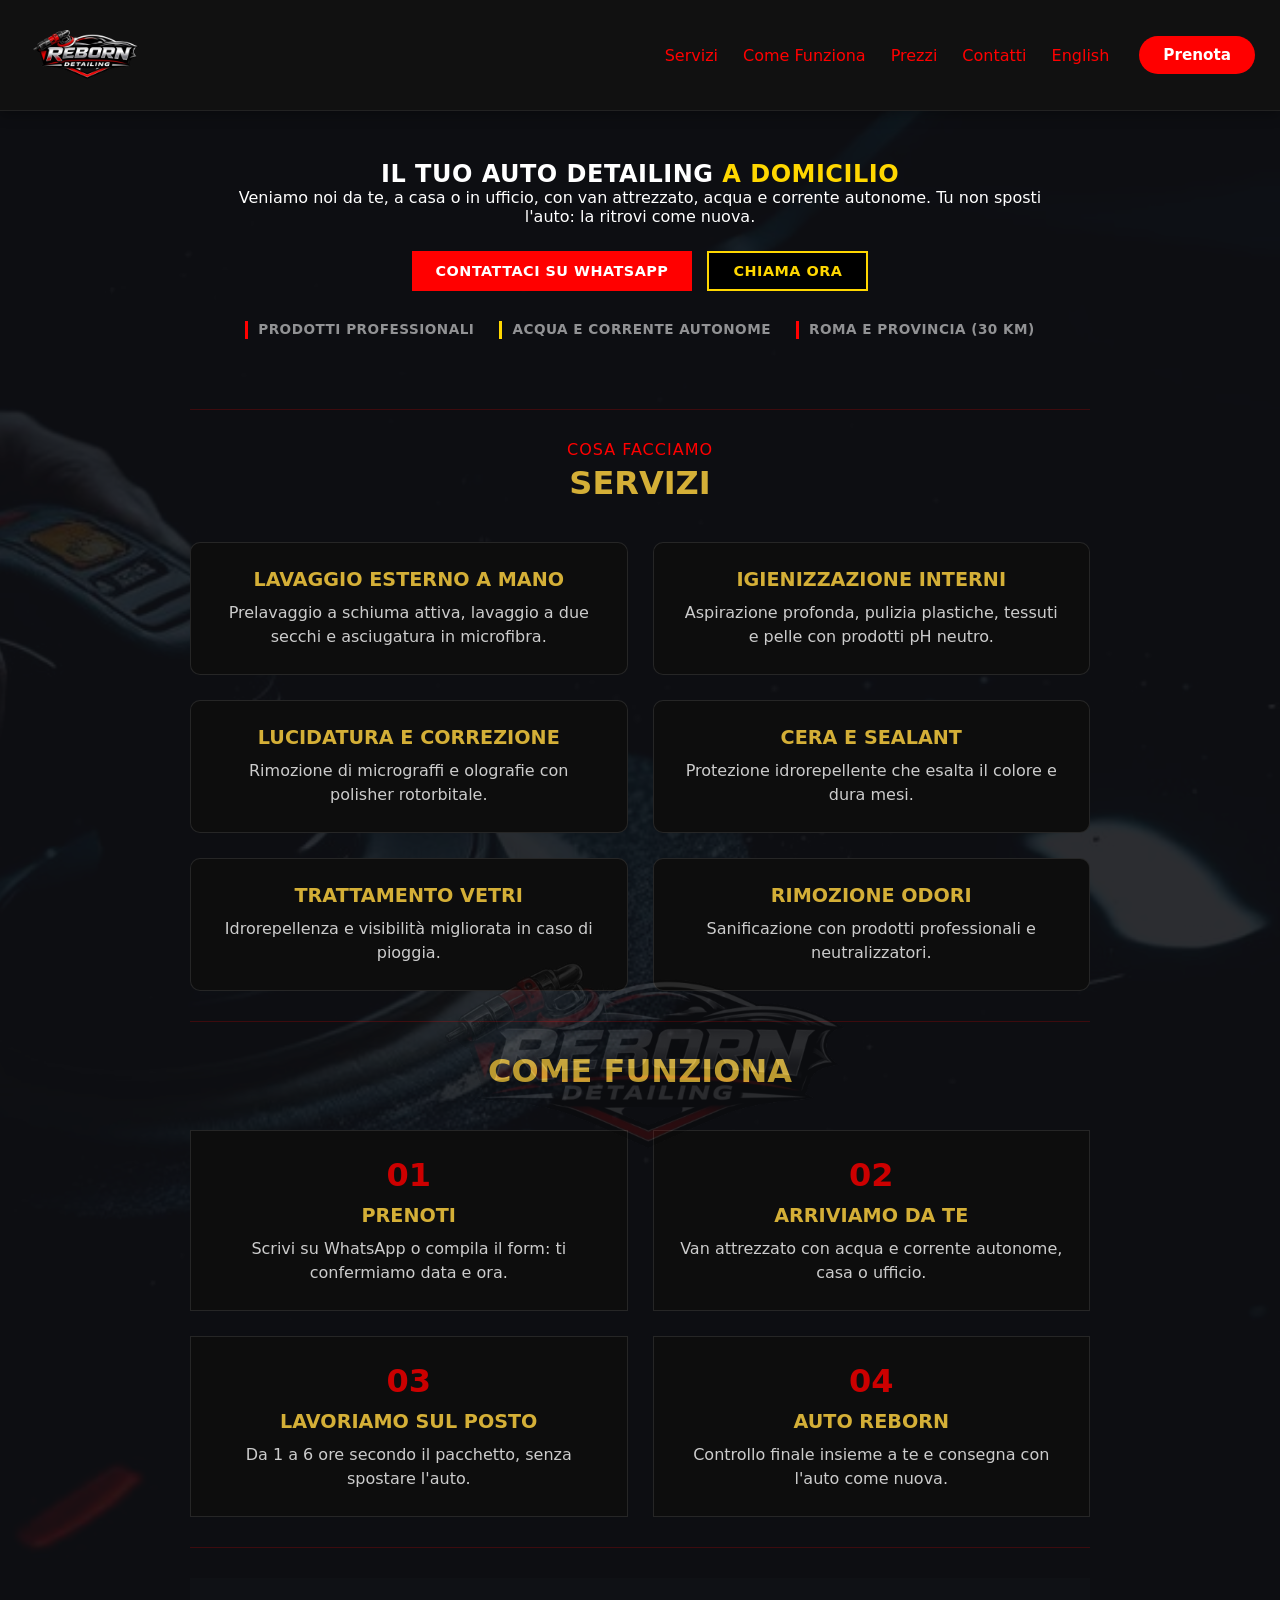
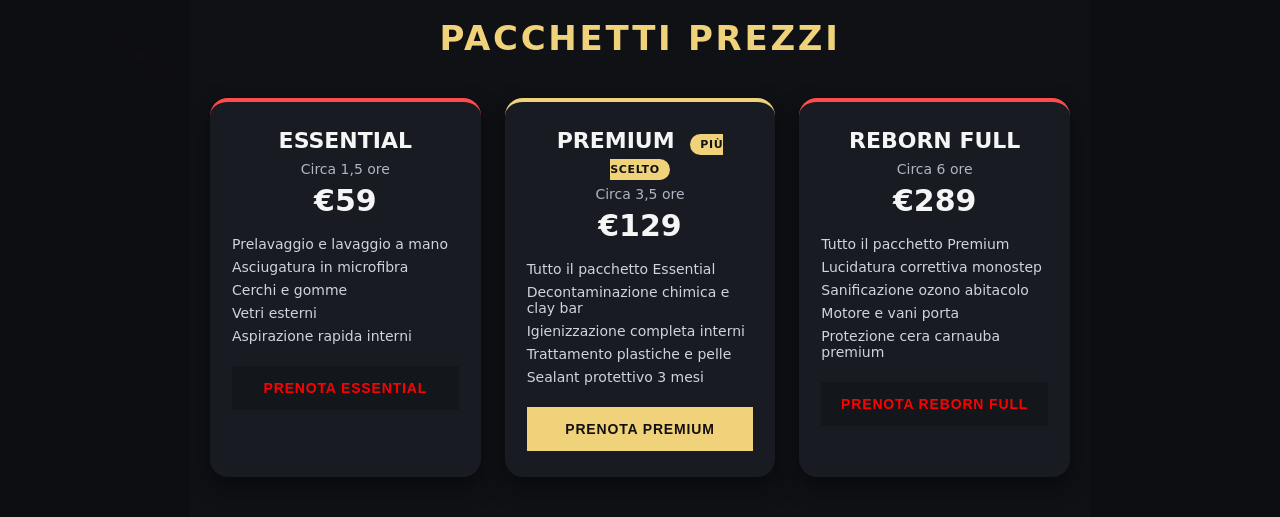
==== index.html @ ec211e53 "adjust index" ====
<!DOCTYPE html>
<html lang="it">

<head>
    <meta charset="UTF-8">
    <meta name="viewport" content="width=device-width, initial-scale=1.0">
    <title>Reborn</title>
    <!-- App style -->
    <link rel="stylesheet" href="../css/style.css">
    <!-- App Script -->
    <script src="../js/myscript.js" defer></script>
</head>

<body>
  <header class="header">
    <a href="#" class="logo">
      <img class="logo" src="../img/reborn_logo-removebg-preview.png" alt="logo">
    </a>

    <!-- Hamburger button -->
    <button id="menu-btn" class="hamburger" aria-label="Menu navigation">
      <span></span>
      <span></span>
      <span></span>
    </button>

    <!-- Navigation Menu -->
    <nav id="menu" class="menu">
      <a href="#" class="btn-reserve" data-i18n="reserve">Prenota</a>
      <ul>
        <li><a data-i18n="services" href="#">Servizi</a></li>
        <li><a data-i18n="howItWorks" href="#">Come Funziona</a></li>
        <li><a data-i18n="prices" href="#">Prezzi</a></li>
        <li><a data-i18n="contact" href="#">Contatti</a></li>
        <!-- Bottone lingua -->
        <li><a id="lang-switch" href="#">English</a></li>
      </ul>
    </nav>
  </header>
  <main>
    <section class="first_section">
       <h1 class="title" id="title_text">Il tuo auto detailing <span class="gold">a domicilio</span></h1>
    <p class="text" data-i18n="text">Veniamo noi da te, a casa o in ufficio, con van attrezzato, acqua e corrente autonome. Tu non sposti l'auto: la ritrovi come nuova.</p>

    <div class="cta-buttons">
      <a href="#" class="btn-whatsapp" data-i18n="whatsapp">Contattaci su WhatsApp</a>
      <a href="#" class="btn-call" data-i18n="call_now">Chiama Ora</a>
    </div>

    <ul class="feature-list">
      <li class="line-red" data-i18n="feat_products">Prodotti professionali</li>
      <li class="line-gold" data-i18n="feat_power">Acqua e corrente autonome</li>
      <li class="line-red" data-i18n="feat_location">Roma e provincia (30 km)</li>
    </ul>
    </section>
   
    <div class="spacer"></div>
  

    <hr>
    <div class="spacer"></div>
    <p class="section-subtitle" data-i18n="section_subtitle">Cosa facciamo</p>
    <h2 class="section-title" data-i18n="section_title">Servizi</h2>

    <section class="services-grid">

    <div class="service-box">
        <h3 data-i18n="srv1_title">LAVAGGIO ESTERNO A MANO</h3>
        <p data-i18n="srv1_text">Prelavaggio a schiuma attiva, lavaggio a due secchi e asciugatura in microfibra.</p>
    </div>

    <div class="service-box">
        <h3 data-i18n="srv2_title">IGIENIZZAZIONE INTERNI</h3>
        <p data-i18n="srv2_text">Aspirazione profonda, pulizia plastiche, tessuti e pelle con prodotti pH neutro.</p>
    </div>

    <div class="service-box">
        <h3 data-i18n="srv3_title">LUCIDATURA E CORREZIONE</h3>
        <p data-i18n="srv3_text">Rimozione di micrograffi e olografie con polisher rotorbitale.</p>
    </div>

    <div class="service-box">
        <h3 data-i18n="srv4_title">CERA E SEALANT</h3>
        <p data-i18n="srv4_text">Protezione idrorepellente che esalta il colore e dura mesi.</p>
    </div>

    <div class="service-box">
        <h3 data-i18n="srv5_title">TRATTAMENTO VETRI</h3>
        <p data-i18n="srv5_text">Idrorepellenza e visibilità migliorata in caso di pioggia.</p>
    </div>

    <div class="service-box">
        <h3 data-i18n="srv6_title">RIMOZIONE ODORI</h3>
        <p data-i18n="srv6_text">Sanificazione con prodotti professionali e neutralizzatori.</p>
    </div>

</section>
<div class="spacer"></div>
<hr>
<div class="spacer"></div>
    
    <h2 class="howItWorks-title" data-i18n="howItWorks_title">come funziona</h2>
<section class="howItWorks-grid">
   <div class="howItWorks-box">
        <h2 class="number">01</h2>
        <h3 data-i18n="srv7_title">Prenoti</h3>
        <p data-i18n="srv7_text">Scrivi su WhatsApp o compila il form: ti confermiamo data e ora.</p>
    </div>

    <div class="howItWorks-box">
        <h2 class="number">02</h2>
        <h3 data-i18n="srv8_title">Arriviamo da te</h3>
        <p data-i18n="srv8_text">Van attrezzato con acqua e corrente autonome, casa o ufficio.</p>
    </div>

    <div class="howItWorks-box">
        <h2 class="number">03</h2>
        <h3 data-i18n="srv9_title">Lavoriamo sul posto</h3>
        <p data-i18n="srv9_text">Da 1 a 6 ore secondo il pacchetto, senza spostare l'auto.</p>
    </div>

    <div class="howItWorks-box">
        <h2 class="number">04</h2>
        <h3 data-i18n="srv10_title">Auto reborn</h3>
        <p data-i18n="srv10_text">Controllo finale insieme a te e consegna con l'auto come nuova.</p>
    </div>

</section>
<div class="spacer"></div>
<hr>
<div class="spacer"></div>
<section class="pricing">
  <h1 data-i18n="pricing_title">PACCHETTI PREZZI</h1>

  <div class="pricing-container">

    <article class="card card-essential">
      <h2 data-i18n="essential_title">ESSENTIAL</h2>
      <p class="duration" data-i18n="essential_duration">Circa 1,5 ore</p>
      <p class="price" data-i18n="essential_price">€59</p>

      <ul class="features">
        <li data-i18n="essential_f1">Prelavaggio e lavaggio a mano</li>
        <li data-i18n="essential_f2">Asciugatura in microfibra</li>
        <li data-i18n="essential_f3">Cerchi e gomme</li>
        <li data-i18n="essential_f4">Vetri esterni</li>
        <li data-i18n="essential_f5">Aspirazione rapida interni</li>
      </ul>

      <button class="btn" data-i18n="essential_btn">Prenota Essential</button>
    </article>

    <article class="card card-premium">
      <h2>
        <span data-i18n="premium_title">PREMIUM</span>
        <span class="badge" data-i18n="premium_badge">Più scelto</span>
      </h2>

      <p class="duration" data-i18n="premium_duration">Circa 3,5 ore</p>
      <p class="price" data-i18n="premium_price">€129</p>

      <ul class="features">
        <li data-i18n="premium_f1">Tutto il pacchetto Essential</li>
        <li data-i18n="premium_f2">Decontaminazione chimica e clay bar</li>
        <li data-i18n="premium_f3">Igienizzazione completa interni</li>
        <li data-i18n="premium_f4">Trattamento plastiche e pelle</li>
        <li data-i18n="premium_f5">Sealant protettivo 3 mesi</li>
      </ul>
      <button class="btn_prm" data-i18n="premium_btn">Prenota Premium</button>
    </article>

    <article class="card card-reborn">
      <h2 data-i18n="reborn_title">REBORN FULL</h2>
      <p class="duration" data-i18n="reborn_duration">Circa 6 ore</p>
      <p class="price" data-i18n="reborn_price">€289</p>

      <ul class="features">
        <li data-i18n="reborn_f1">Tutto il pacchetto Premium</li>
        <li data-i18n="reborn_f2">Lucidatura correttiva monostep</li>
        <li data-i18n="reborn_f3">Sanificazione ozono abitacolo</li>
        <li data-i18n="reborn_f4">Motore e vani porta</li>
        <li data-i18n="reborn_f5">Protezione cera carnauba premium</li>
      </ul>

      <button class="btn" data-i18n="reborn_btn">Prenota Reborn Full</button>
    </article>

  </div>
</section>



  </main>
</body>

</html>
---- css/style.css ----
* {
  margin: 0;
  padding: 0;
  box-sizing: border-box;
}
hr {
    width: 100vw;
    margin-left: calc(50% - 50vw);
    border: none;
    border-top: 1px solid rgba(255,0,0,0.2);
}

body {
  background: #000;
  color: #fff;
  font-family: system-ui, -apple-system, BlinkMacSystemFont, 'Segoe UI', Roboto, sans-serif;
}

/* Layout generale Header */
.header {
  
  display: flex;
  justify-content: space-between;
  align-items: center;
  padding: 15px 25px;
  background-color: #111;
  border-bottom: 1px solid #222;
  z-index: 100;
}
header {
  position: fixed;
  top: 0;
  left: 0;
  width: 100%;
  z-index: 999; /* sopra tutto */
  background: #0f1115; /* colore solido per evitare trasparenze */
  padding: 15px 20px;

  /* opzionale ma consigliato */
  box-shadow: 0 4px 12px rgba(0,0,0,0.3);
}

.logo img {
  width: 120px;
  height: auto;
  display: block;
}

/* Hamburger Button */
.hamburger {
  display: flex;
  flex-direction: column;
  justify-content: space-between;
  width: 30px;
  height: 22px;
  cursor: pointer;
  border: none;
  background: transparent;
  padding: 0;
  z-index: 101;
}

.hamburger span {
  height: 3px;
  width: 100%;
  background: red;
  border-radius: 4px;
  transition: all 0.3s ease;
}

/* Animazione Hamburger a X */
.hamburger.active span:nth-child(1) {
  transform: translateY(9.5px) rotate(45deg);
}

.hamburger.active span:nth-child(2) {
  opacity: 0;
}

.hamburger.active span:nth-child(3) {
  transform: translateY(-9.5px) rotate(-45deg);
}

/* Menu Mobile (Posizionamento Dropdown) */
.menu {
  position: absolute;
  top: 100%;
  left: 0;
  width: 100%;
  background-color: #111;
  max-height: 0;
  overflow: hidden;
  opacity: 0;
  visibility: hidden;
  transition: max-height 0.35s ease, opacity 0.3s ease, visibility 0.3s ease;
  box-shadow: 0 10px 20px rgba(0, 0, 0, 0.7);
  border-bottom: 1px solid #222;
  display: flex;
  flex-direction: column;
  align-items: center;
}

.menu.open {
  max-height: 420px;
  opacity: 1;
  visibility: visible;
  padding: 20px 0;
}

/* Pulsante Prenota / Reserve */
.btn-reserve {
  display: inline-block;
  background-color: red;
  color: #fff;
  padding: 10px 24px;
  border-radius: 20px;
  text-decoration: none;
  font-weight: 600;
  font-size: 0.95rem;
  transition: background-color 0.2s ease, transform 0.2s ease;
  order: 1; /* Prima della lista su mobile */
  margin-bottom: 15px;
}

.btn-reserve:hover {
  background-color: #cc0000;
  transform: translateY(-1px);
}

.menu ul {
  display: flex;
  flex-direction: column;
  align-items: center;
  gap: 18px;
  list-style: none;
  order: 2; /* Dopo il pulsante su mobile */
}

.menu ul li a {
  text-decoration: none;
  color: red;
  font-size: 1.1rem;
  font-weight: 500;
  transition: color 0.2s ease;
}

.menu ul li a:hover {
  color: #fff;
}

/* Desktop View (>= 768px) */
@media (min-width: 768px) {
  .hamburger {
    display: none;
  }

  .menu {
    position: static;
    max-height: none;
    opacity: 1;
    visibility: visible;
    background-color: transparent;
    box-shadow: none;
    border-bottom: none;
    width: auto;
    flex-direction: row;
    align-items: center;
    gap: 30px;
    padding: 0;
  }

  .menu ul {
    flex-direction: row;
    padding: 0;
    gap: 25px;
    order: 1; /* Prima del pulsante su desktop */
  }

  .btn-reserve {
    order: 2; /* Dopo la lista menu su desktop */
    margin-bottom: 0;
  }

  .menu ul li a {
    font-size: 1rem;
  }
}

/* Typography & Main Content */
main {
  padding-top: 120px; /* regola in base all’altezza del tuo header */
  position: relative;
  padding: 0px, 25px;
  max-width: 900px;
  overflow: hidden;
}

/* Sfondo Logo in Semi-trasparenza (Watermark) */


body {
  position: relative;
  min-height: 100vh;
  background: #0f1115; /* colore di base */
  overflow-x: hidden;
}

body::before {
  content: "";
  position: absolute;
  top: 50%;
  left: 50%;
  transform: translate(-50%, -50%);
  
  width: 100%;
  height: 100%;
  background-image: url("../img/hero-detailing.jpg");
  background-repeat: no-repeat;
  background-position: center;
  background-size: cover; /* copre tutta la pagina */
  
  opacity: 0.12; /* semi-trasparenza */
  pointer-events: none;
  z-index: -1; /* dietro a tutto */
}
section.first_section::before {
  content: "";
  position: absolute;
  top: 50%;
  left: 50%;
  transform: translate(-50%, -50%);
  width: 90%;
  max-width: 450px;
  height: 90%;
  max-height: 450px;
  background-image: url("../img/reborn_logo-removebg-preview.png");
  background-repeat: no-repeat;
  background-position: center;
  background-size: contain;
  opacity: 0.12; /* Semi-trasparenza */
  pointer-events: none;
  z-index: 0;
}

h1 {
  text-transform: uppercase;
  color: #fff;
  font-weight: 700;
  letter-spacing: 0.5px;
}
section.first_section{
  padding: 40px;
}
.gold {
  color: #ffd700;
}

/* Pulsanti CTA */
.cta-buttons {
  display: flex;
  flex-direction: row;
  flex-wrap: wrap;
  align-items: center;
  justify-content: flex-start; /* Allineati a sinistra su Mobile */
  gap: 15px;
  margin-top: 25px;
}

/* Bottone Rosso Quadrato WhatsApp */
.btn-whatsapp {
  display: inline-block;
  background-color: red;
  color: #fff;
  padding: 12px 24px;
  border-radius: 0; /* Quadrato */
  border: none;
  text-decoration: none;
  text-transform: uppercase;
  font-weight: 700;
  font-size: 0.9rem;
  letter-spacing: 0.5px;
  transition: background-color 0.2s ease;
}

.btn-whatsapp:hover {
  background-color: #cc0000;
}

/* Bottone Nero con contorno e testo Oro */
.btn-call {
  display: inline-block;
  background-color: #000;
  color: #ffd700;
  border: 2px solid #ffd700;
  border-radius: 0; /* Quadrato */
  padding: 10px 24px;
  text-decoration: none;
  text-transform: uppercase;
  font-weight: 700;
  font-size: 0.9rem;
  letter-spacing: 0.5px;
  transition: background-color 0.2s ease, color 0.2s ease;
}

.btn-call:hover {
  background-color: #ffd700;
  color: #000;
}

/* Lista Caratteristiche (Linee verticali e testo grigio semitrasparente) */
.feature-list {
  display: flex;
  flex-direction: row;
  flex-wrap: wrap;
  align-items: center;
  justify-content: flex-start;
  gap: 15px 25px;
  margin-top: 30px;
  list-style: none;
}

.feature-list li {
  font-size: 0.85rem;
  font-weight: 600;
  text-transform: uppercase;
  color: rgba(255, 255, 255, 0.55); /* Grigio semitrasparente */
  padding-left: 10px;
  line-height: 1.3;
  letter-spacing: 0.5px;
}

.feature-list li.line-red {
  border-left: 3px solid red;
}

.feature-list li.line-gold {
  border-left: 3px solid #ffd700;
}

/* Tablet & Desktop View (>= 768px) */
@media (min-width: 768px) {
  main {
    margin: 0 auto;
    text-align: center;
  }

  .cta-buttons {
    justify-content: center; /* Allineati al centro su Desktop e Tablet */
  }

  .feature-list {
    justify-content: center; /* Allineati al centro su Desktop e Tablet */
  }
}

.spacer {
  height: 30px;
}
.services-grid {
    display: grid;
    grid-template-columns: repeat(2, 1fr);
    gap: 25px;
    margin-top: 40px;
}

.service-box {
    background: #0d0d0d;
    padding: 25px;
    border-radius: 10px;
    border: 1px solid rgba(255, 255, 255, 0.1);
}

.service-box h3 {
    color: #d4af37; /* oro */
    margin-bottom: 10px;
    font-size: 1.2rem;
}

.service-box p {
    color: #ccc;
    line-height: 1.5;
}




.service-box {
    transition: transform 0.3s ease, box-shadow 0.3s ease;
}

.service-box:hover {
    transform: translateY(-8px);
    box-shadow: 0 0 20px rgba(212, 175, 55, 0.25); /* glow oro */
}
.section-subtitle {
    color: red; /* rosso acceso */
    font-size: 1rem;
    text-transform: uppercase;
    letter-spacing: 1px;
    margin-bottom: 5px;
    padding: 0 20px; /* margine laterale */
}

.section-title {
    color: #d4af37; /* oro */
    font-size: 2rem;
    text-transform: uppercase;
    font-weight: 600;
    margin-bottom: 25px;
    padding: 0 20px; /* margine laterale */
}

/* howItWorks */

.howItWorks-grid {
    display: grid;
    grid-template-columns: repeat(2, 1fr);
    gap: 25px;
    margin-top: 40px;
}

.howItWorks-box {
    background: #0d0d0d;
    padding: 25px;
    border: 1px solid rgba(255, 255, 255, 0.1);
    
}
.howItWorks-box h2{
  color:#cc0000;
  font-size: xx-large;
  margin-bottom: 10px;
  justify-content: start;
  
}
.howItWorks-box h3 {
    color: #d4af37; /* oro */
    margin-bottom: 10px;
    font-size: 1.2rem;
    text-transform: uppercase;
}

.howItWorks-box p {
    color: #ccc;
    line-height: 1.5;
}

.howItWorks-subtitle {
    color: red; /* rosso acceso */
    font-size: 1rem;
    text-transform: uppercase;
    letter-spacing: 1px;
    margin-bottom: 5px;
    padding: 0 20px; /* margine laterale */
}

.howItWorks-title {
    color: #d4af37; /* oro */
    font-size: 2rem;
    text-transform: uppercase;
    font-weight: 600;
    margin-bottom: 25px;
    padding: 0 20px; /* margine laterale */
}
.howItWorks-box:hover {
    transform: translateY(-8px);
    box-shadow: 0 0 20px rgba(212, 55, 55, 0.25); /* glow oro */
}

/* --- SEZIONE GENERALE --- */
.pricing {
  display: grid;
  max-width: 1200px;
  margin: 0 auto;
  padding: 40px 20px;
  font-family: system-ui, -apple-system, BlinkMacSystemFont, "Segoe UI", sans-serif;
  background: #0f1115;
  color: #f5f5f5;
  text-align: center;
}

.pricing h1 {
  font-size: 34px;
  margin-bottom: 40px;
  font-weight: 700;
  letter-spacing: 0.08em;
  text-transform: uppercase;
  color: #f0d27a; /* dorato */
}

/* --- GRID 3 COLONNE, 1 RIGA --- */
.pricing-container {
  display: grid;
  grid-template-columns: repeat(3, 1fr);
  gap: 24px;
}

/* --- CARD BASE --- */
.card {
  background: #181b22;
  border-radius: 18px;
  padding: 26px 22px;
  box-shadow: 0 10px 25px rgba(0, 0, 0, 0.45);
  transition: transform .2s ease, box-shadow .2s ease;
}

.card:hover {
  transform: translateY(-6px);
  box-shadow: 0 14px 32px rgba(0, 0, 0, 0.6);
}

.card h2 {
  font-size: 22px;
  margin-bottom: 8px;
  font-weight: 700;
  text-transform: uppercase;
}

/* --- BADGE "PIÙ SCELTO" --- */
.badge {
  background: #f0d27a;
  color: #111;
  padding: 4px 10px;
  border-radius: 999px;
  font-size: 11px;
  margin-left: 8px;
  text-transform: uppercase;
  letter-spacing: 0.06em;
}

/* --- DURATA E PREZZO --- */
.duration {
  font-size: 14px;
  color: #b0b4c3;
  margin-bottom: 6px;
}

.price {
  font-size: 30px;
  font-weight: 700;
  margin-bottom: 18px;
  color: #f5f5f5;
}

/* --- LISTA SERVIZI --- */
.features {
  list-style: none;
  padding: 0;
  margin: 0 0 22px 0;
  text-align: left;
}

.features li {
  margin-bottom: 7px;
  font-size: 14px;
  color: #d0d3de;
}

/* --- BOTTONI --- */
.btn {
  background: rgba(0, 0, 0, 0.2);
  color: red;
  padding: 11px 18px;
  border: none;
  cursor: pointer;
  font-size: 14px;
  font-weight: 600;
  text-transform: uppercase;
  letter-spacing: 0.06em;
  transition: background .2s ease, transform .1s ease;
}

.btn:hover {
  background-color: rgba(255,0,0,0.2);
  transform: translateY(-1px);
}
.btn_prm {
  background: #f0d27a;
  color: #111;
  padding: 11px 18px;
  border: none;
  cursor: pointer;
  font-size: 14px;
  font-weight: 600;
  text-transform: uppercase;
  letter-spacing: 0.06em;
  transition: background .2s ease, transform .1s ease;
}

.btn_prm:hover {
  background: #ffe28f;
  transform: translateY(-1px);
}
/* --- COLORI SPECIFICI PER CARD --- */
.card-essential {
  border-top: 4px solid #ff4b4b;   /* rosso acceso */
}

.card-premium {
  border-top: 4px solid #f0d27a;   /* dorato */
}

.card-reborn {
  border-top: 4px solid #ff4b4b;   /* azzurro premium */
}
.card .btn,
.card .btn_prm {
  display: block;      /* diventa un blocco */
  width: 100%;         /* occupa tutta la card */
  text-align: center;  /* centra il testo */
  margin-top: 15px;    /* spazio sopra */
  padding: 14px 0;     /* più alto e più bello */
  
}

/* Responsive: 1 colonna su mobile */
@media (max-width: 768px) {
    .services-grid,
    .howItWorks-grid,
    .pricing-container {
        grid-template-columns: 1fr;
        padding: 0 20px; /* margine laterale */
    }
}
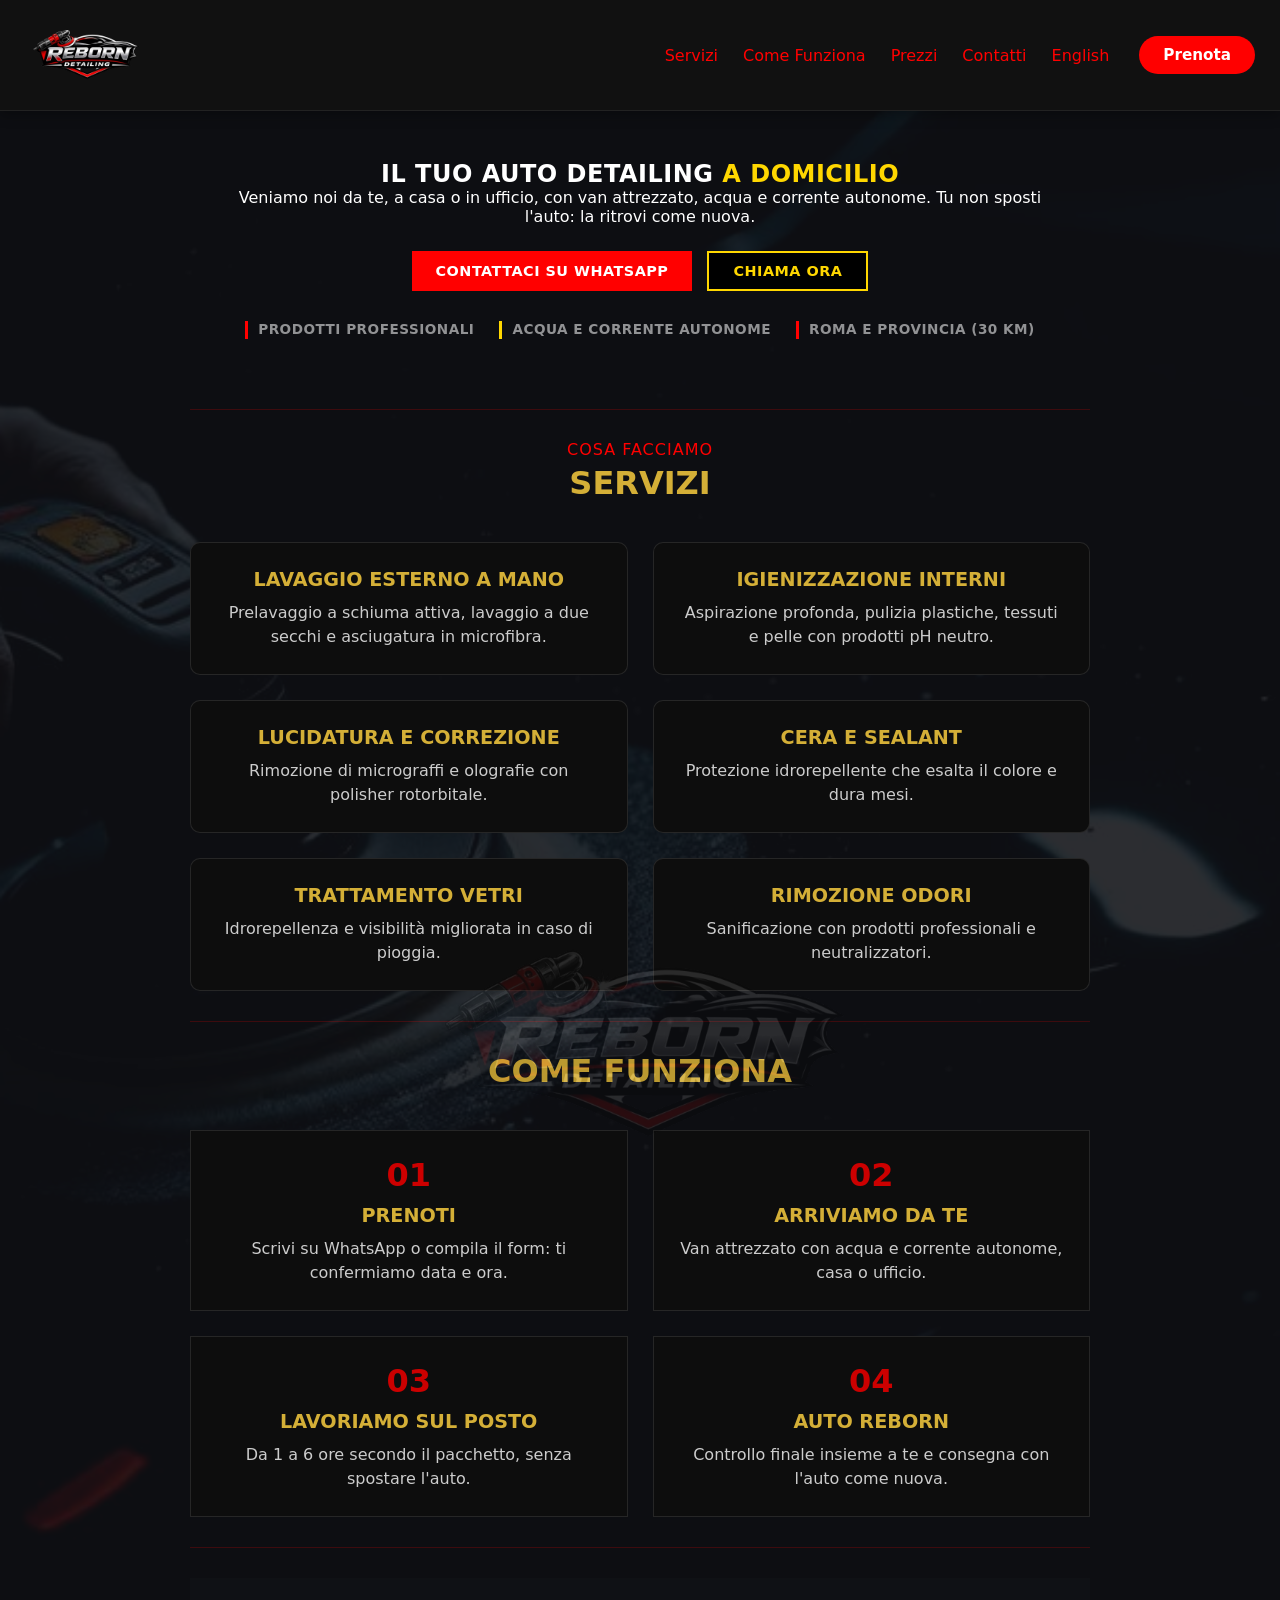
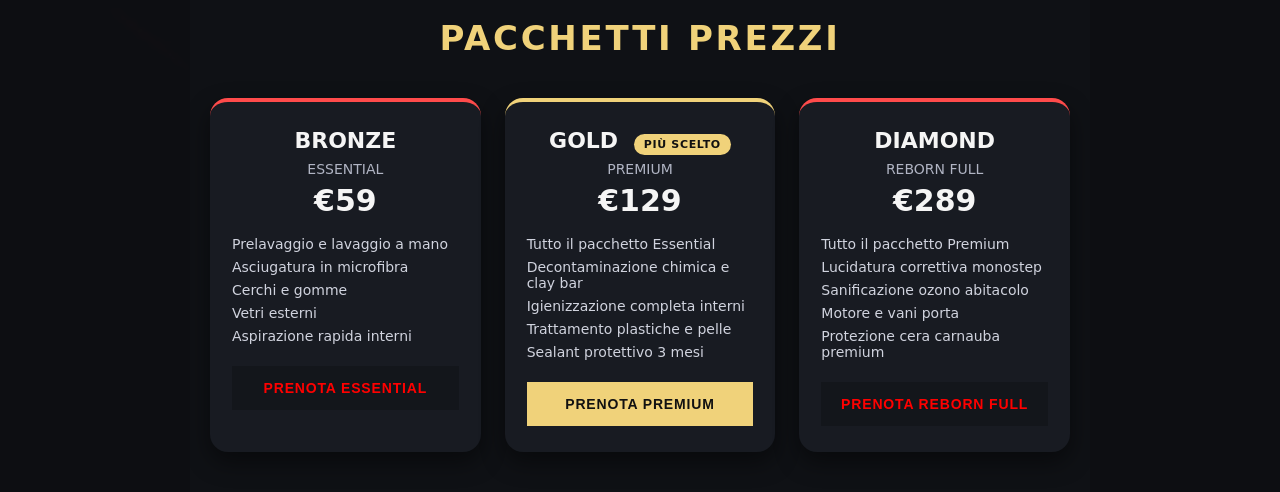
==== commit 1e535b87: "add" ====
--- a/index.html
+++ b/index.html
@@ -135,8 +135,8 @@
   <div class="pricing-container">
 
     <article class="card card-essential">
-      <h2 data-i18n="essential_title">ESSENTIAL</h2>
-      <p class="duration" data-i18n="essential_duration">Circa 1,5 ore</p>
+      <h2 data-i18n="essential_title">bronze</h2>
+      <p class="duration" data-i18n="essential_duration">essential</p>
       <p class="price" data-i18n="essential_price">€59</p>
 
       <ul class="features">
@@ -152,11 +152,11 @@
 
     <article class="card card-premium">
       <h2>
-        <span data-i18n="premium_title">PREMIUM</span>
+        <span data-i18n="premium_title">gold</span>
         <span class="badge" data-i18n="premium_badge">Più scelto</span>
       </h2>
 
-      <p class="duration" data-i18n="premium_duration">Circa 3,5 ore</p>
+      <p class="duration" data-i18n="premium_duration">PREMIUM</p>
       <p class="price" data-i18n="premium_price">€129</p>
 
       <ul class="features">
@@ -170,8 +170,8 @@
     </article>
 
     <article class="card card-reborn">
-      <h2 data-i18n="reborn_title">REBORN FULL</h2>
-      <p class="duration" data-i18n="reborn_duration">Circa 6 ore</p>
+      <h2 data-i18n="reborn_title">diamond</h2>
+      <p class="duration" data-i18n="reborn_duration">REBORN FULL</p>
       <p class="price" data-i18n="reborn_price">€289</p>
 
       <ul class="features">
--- a/css/style.css
+++ b/css/style.css
@@ -611,7 +611,9 @@
   padding: 14px 0;     /* più alto e più bello */
   
 }
-
+P.duration{
+  text-transform: uppercase;
+}
 /* Responsive: 1 colonna su mobile */
 @media (max-width: 768px) {
     .services-grid,
